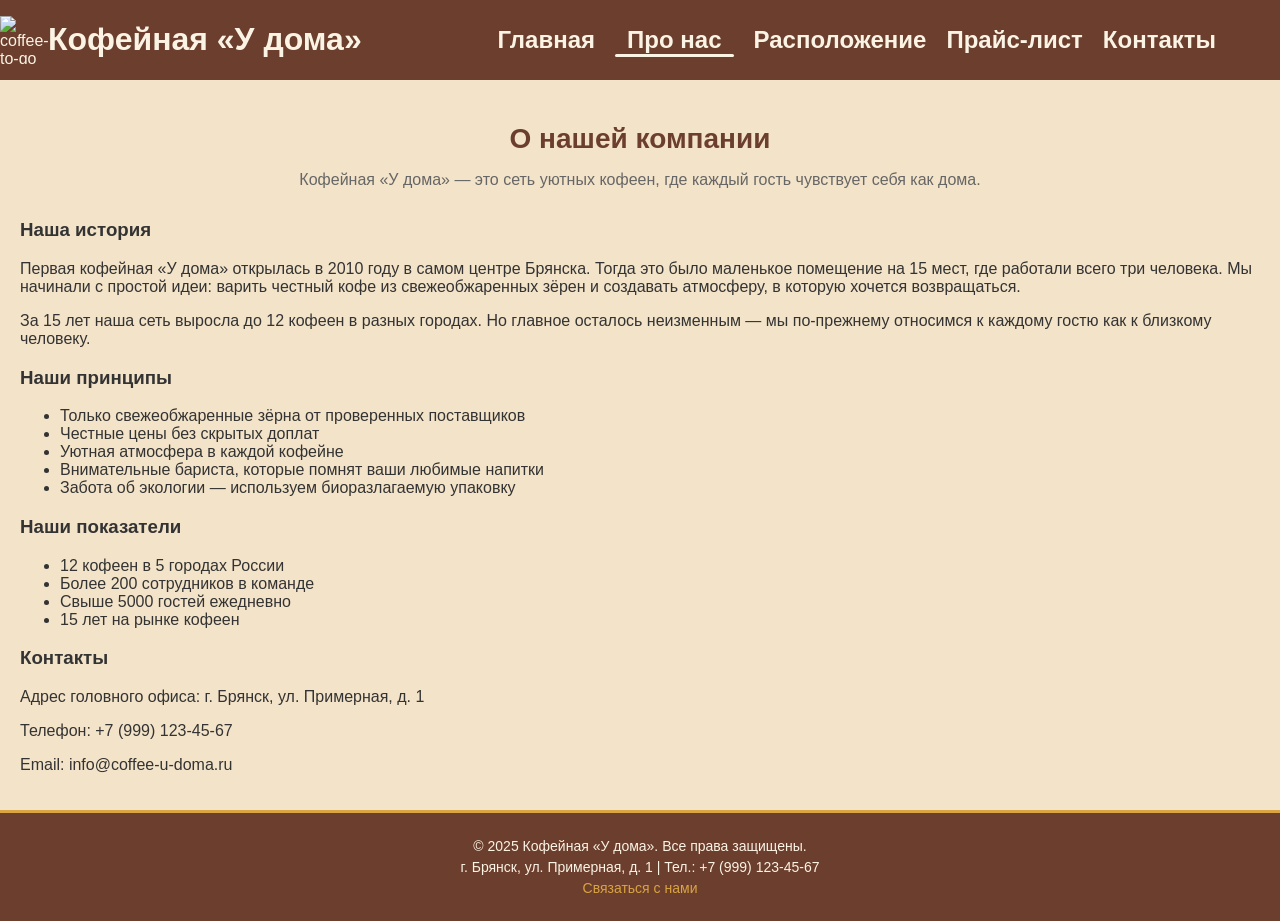
==== about.html @ 5529a6e6 "Add files via upload" ====
<!DOCTYPE html>
<html lang="ru">
<head>
    <meta charset="UTF-8">
    <meta name="viewport" content="width=device-width, initial-scale=1.0">
    <title>О компании — Кофейная «У дома»</title>
    <link rel="stylesheet" href="style.css">
</head>
<body>
    <header class="header">
        <img width="48" height="48" src="https://img.icons8.com/color/48/coffee-to-go.png" alt="coffee-to-go"/>
        <h1>Кофейная «У дома»</h1>
        <nav class="nav">
            <h2><a class="noactive-site" href="index.html">Главная</a></h2>
            <h2><a class="active-site" href="about.html">Про нас</a></h2>
            <h2><a class="noactive-site" href="location.html">Расположение</a></h2>
            <h2><a class="noactive-site" href="price.html">Прайс-лист</a></h2>
            <h2><a class="noactive-site" href="contacts.html">Контакты</a></h2>
        </nav>
    </header>

    <main>
        <section class="page-title">
            <h2>О нашей компании</h2>
            <p>Кофейная «У дома» — это сеть уютных кофеен, где каждый гость чувствует себя как дома.</p>
        </section>

        <section class="about-text">
            <h3>Наша история</h3>
            <p>Первая кофейная «У дома» открылась в 2010 году в самом центре Брянска. Тогда это было маленькое помещение на 15 мест, где работали всего три человека. Мы начинали с простой идеи: варить честный кофе из свежеобжаренных зёрен и создавать атмосферу, в которую хочется возвращаться.</p>
            <p>За 15 лет наша сеть выросла до 12 кофеен в разных городах. Но главное осталось неизменным — мы по-прежнему относимся к каждому гостю как к близкому человеку.</p>

            <h3>Наши принципы</h3>
            <ul>
                <li>Только свежеобжаренные зёрна от проверенных поставщиков</li>
                <li>Честные цены без скрытых доплат</li>
                <li>Уютная атмосфера в каждой кофейне</li>
                <li>Внимательные бариста, которые помнят ваши любимые напитки</li>
                <li>Забота об экологии — используем биоразлагаемую упаковку</li>
            </ul>

            <h3>Наши показатели</h3>
            <ul>
                <li>12 кофеен в 5 городах России</li>
                <li>Более 200 сотрудников в команде</li>
                <li>Свыше 5000 гостей ежедневно</li>
                <li>15 лет на рынке кофеен</li>
            </ul>

            <h3>Контакты</h3>
            <p>Адрес головного офиса: г. Брянск, ул. Примерная, д. 1</p>
            <p>Телефон: +7 (999) 123-45-67</p>
            <p>Email: info@coffee-u-doma.ru</p>
        </section>
    </main>

    <footer class="footer">
        <p>&copy; 2025 Кофейная «У дома». Все права защищены.</p>
        <p>г. Брянск, ул. Примерная, д. 1 | Тел.: +7 (999) 123-45-67</p>
        <p><a href="contacts.html">Связаться с нами</a></p>
    </footer>
</body>
</html>
---- style.css ----
/* === Переменные === */
:root {
    --main-color:     #6B3E2E;
    --contrast-color: #D9A441;
    --text-color:     #FBF3E4;
    --page-bg:        #F3E3C8;
    --radius:         16px;
    --shadow:         0 8px 24px rgba(107, 62, 46, 0.25);
    --border-color:   #C08A5A;
}

/* === База === */
body {
    margin: 0;
    min-height: 100vh;
    display: flex;
    flex-direction: column;
    background-color: var(--page-bg);
    font-family: Arial, sans-serif;
    color: #333;
}

body::before {
    content: "";
    position: fixed;
    inset: 0;
    background: url("https://img.icons8.ru/?size=100&id=12860&format=png&color=000000") repeat;
    background-size: 100px 100px;
    transform: rotate(34deg) scale(1.5);
    opacity: 0.1;
    pointer-events: none;
    z-index: -1;
}

a {
    text-decoration: none;
    color: inherit;
}

/* === Шапка === */
.header {
    display: flex;
    align-items: center;
    background-color: var(--main-color);
    color: var(--text-color);
}

.nav {
    display: flex;
    gap: 20px;
    margin-left: auto;
    margin-right: 5%;
}

.active-site {
    position: relative;
    padding: 4px 12px;
}

.active-site::after {
    content: "";
    position: absolute;
    left: 0; right: 0; bottom: 0;
    height: 3px;
    background-color: currentColor;
    border-radius: 3px;
}

/* === Основной блок === */
main {
    flex: 1;
    width: 100%;
    padding: 20px;
    box-sizing: border-box;
}

.box {
    width: 50%;
    height: 400px;
    margin: 20px auto 0;
    padding: 25px;
    box-sizing: border-box;

    display: flex;
    flex-direction: column;
    justify-content: flex-end;

    color: var(--text-color);
    background: linear-gradient(to top, rgba(0,0,0,.85), rgba(0,0,0,.4) 50%, rgba(0,0,0,0)),
                url(https://encrypted-tbn0.gstatic.com/images?q=tbn:ANd9GcQtSQP_rKgx7RVVCAmzwNhcE2Gp5rq0JumCdGKiSaZjBTiq6kCOpYZE4lc&s=10) center/cover no-repeat;

    border: 2px solid var(--contrast-color);
    border-radius: 12px;
    box-shadow: 0 4px 8px rgba(0, 0, 0, 0.2);
}

.box h2 {
    margin: 0 0 10px;
    font-size: 28px;
    text-shadow: 0 2px 6px rgba(0,0,0,.6);
}

.box p {
    margin: 0;
    font-size: 16px;
    line-height: 1.5;
    text-shadow: 0 1px 4px rgba(0,0,0,.6);
}

/* === Три блока === */
.row-plus {
    display: flex;
    justify-content: space-evenly;
    align-items: center;
    margin-top: 20px;
    padding: 40px 0;
    background-color: var(--main-color);
    color: var(--text-color);
    border-radius: 10px;
}

.box-plus {
    padding: 20px;
    border: 2px solid var(--border-color);
    border-radius: 10px;
}

/* === Подвал === */
.footer {
    margin-top: auto;
    padding: 20px;
    text-align: center;
    background-color: var(--main-color);
    color: var(--text-color);
    border-top: 3px solid var(--contrast-color);
}

.footer p {
    margin: 5px 0;
    font-size: 14px;
}

.footer a {
    color: var(--contrast-color);
}

.footer a:hover {
    text-decoration: underline;
}

/* === Страница «Расположение» === */
.page-title {
    text-align: center;
    margin-bottom: 30px;
}

.page-title h2 {
    color: var(--main-color);
    font-size: 28px;
    margin-bottom: 10px;
}

.page-title p {
    color: #666;
}

.location-info {
    display: flex;
    flex-wrap: wrap;
    gap: 20px;
    margin: 0 auto 40px;   
    width: 60%;
}

.info-card {
    flex: 1;
    min-width: 220px;
    padding: 20px;
    background-color: #fff;
    border: 1px solid var(--border-color);
    border-radius: var(--radius);
    box-shadow: var(--shadow);
}

.info-card h3 {
    margin: 0 0 10px;
    color: var(--main-color);
    font-size: 18px;
}

.info-card p {
    margin: 5px 0;
    font-size: 15px;
}

.map-section {
    margin-bottom: 40px;
    text-align: center;
}

.map-section h2 {
    color: var(--main-color);
    margin-bottom: 20px;
}

.map-section iframe {
    display: block;
    width: 100%;
    max-width: 800px;
    margin: 0 auto;
    border: 2px solid var(--border-color);
    border-radius: var(--radius);
    box-shadow: var(--shadow);
}

/* === Телефон === */
@media (max-width: 768px) {
    .header {
        flex-wrap: wrap;
        justify-content: center;
        padding: 10px;
    }

    .nav {
        margin: 10px 0 0;
        gap: 12px;
        flex-wrap: wrap;
        justify-content: center;
    }

    .nav h2 {
        font-size: 16px;
    }
}
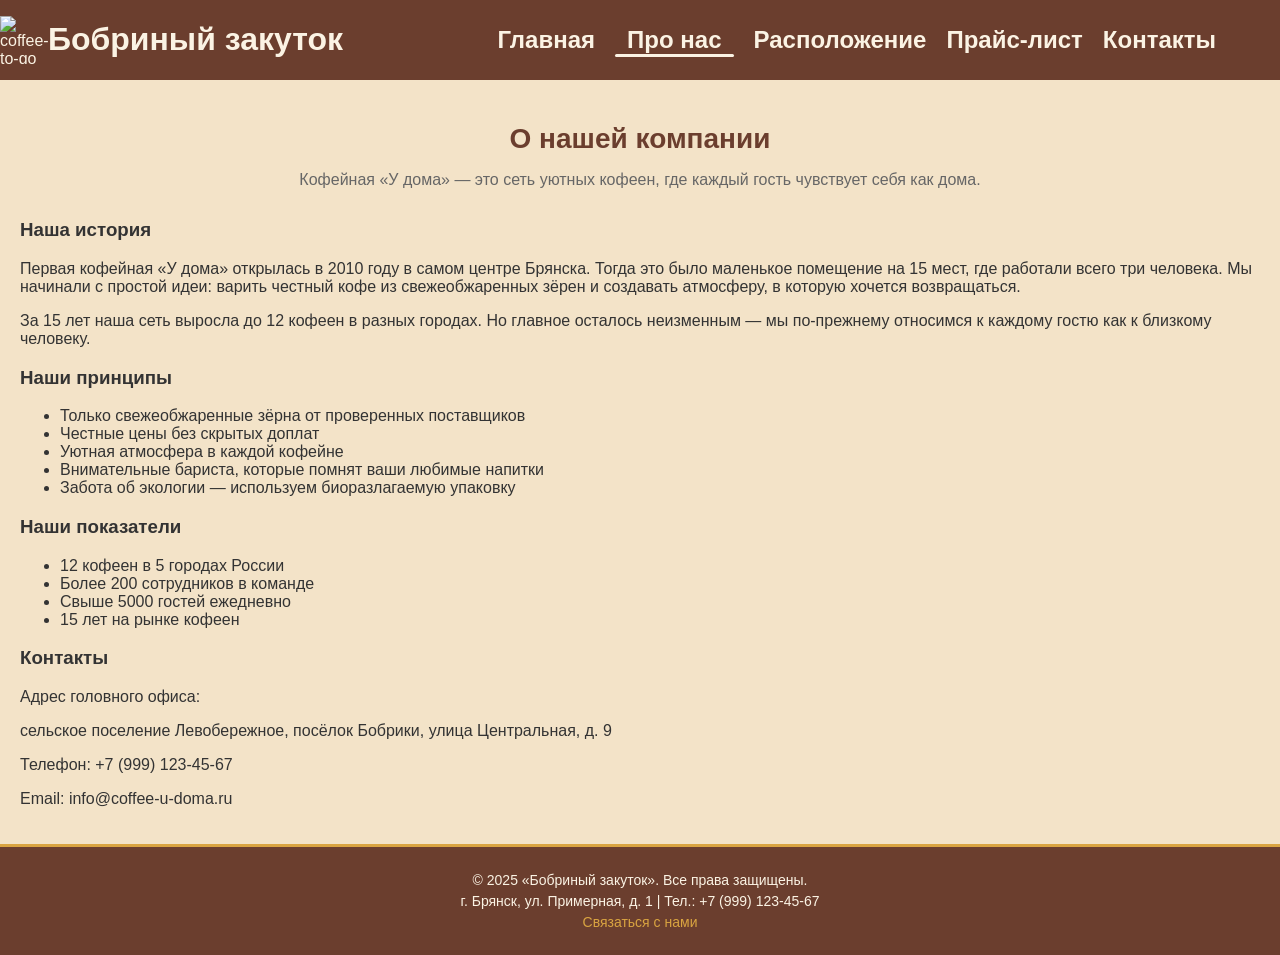
==== commit 2e732618: "Add files via upload" ====
--- a/about.html
+++ b/about.html
@@ -3,13 +3,13 @@
 <head>
     <meta charset="UTF-8">
     <meta name="viewport" content="width=device-width, initial-scale=1.0">
-    <title>О компании — Кофейная «У дома»</title>
+    <title>Про нас</title>
     <link rel="stylesheet" href="style.css">
 </head>
 <body>
     <header class="header">
         <img width="48" height="48" src="https://img.icons8.com/color/48/coffee-to-go.png" alt="coffee-to-go"/>
-        <h1>Кофейная «У дома»</h1>
+        <h1>Бобриный закуток</h1>
         <nav class="nav">
             <h2><a class="noactive-site" href="index.html">Главная</a></h2>
             <h2><a class="active-site" href="about.html">Про нас</a></h2>
@@ -48,14 +48,15 @@
             </ul>
 
             <h3>Контакты</h3>
-            <p>Адрес головного офиса: г. Брянск, ул. Примерная, д. 1</p>
+            <p>Адрес головного офиса:</p>
+            <p>сельское поселение Левобережное, посёлок Бобрики, улица Центральная, д. 9 </p>
             <p>Телефон: +7 (999) 123-45-67</p>
             <p>Email: info@coffee-u-doma.ru</p>
         </section>
     </main>
 
     <footer class="footer">
-        <p>&copy; 2025 Кофейная «У дома». Все права защищены.</p>
+        <p>&copy; 2025 «Бобриный закуток». Все права защищены.</p>
         <p>г. Брянск, ул. Примерная, д. 1 | Тел.: +7 (999) 123-45-67</p>
         <p><a href="contacts.html">Связаться с нами</a></p>
     </footer>
--- a/style.css
+++ b/style.css
@@ -1,4 +1,4 @@
-/* === Переменные === */
+
 :root {
     --main-color:     #6B3E2E;
     --contrast-color: #D9A441;
@@ -9,7 +9,8 @@
     --border-color:   #C08A5A;
 }
 
-/* === База === */
+
+/* это БАААААЗА */
 body {
     margin: 0;
     min-height: 100vh;
@@ -20,13 +21,14 @@
     color: #333;
 }
 
+/* Фоновый узор */
 body::before {
     content: "";
     position: fixed;
     inset: 0;
     background: url("https://img.icons8.ru/?size=100&id=12860&format=png&color=000000") repeat;
     background-size: 100px 100px;
-    transform: rotate(34deg) scale(1.5);
+    transform: rotate(35deg) scale(1.5);
     opacity: 0.1;
     pointer-events: none;
     z-index: -1;
@@ -37,7 +39,8 @@
     color: inherit;
 }
 
-/* === Шапка === */
+
+/* шапка */
 .header {
     display: flex;
     align-items: center;
@@ -52,6 +55,7 @@
     margin-right: 5%;
 }
 
+/* Активный пункт меню */
 .active-site {
     position: relative;
     padding: 4px 12px;
@@ -60,13 +64,40 @@
 .active-site::after {
     content: "";
     position: absolute;
-    left: 0; right: 0; bottom: 0;
+    left: 0;
+    right: 0;
+    bottom: 0;
     height: 3px;
     background-color: currentColor;
     border-radius: 3px;
 }
 
-/* === Основной блок === */
+
+/* нижняя часть*/
+.footer {
+    margin-top: auto;
+    padding: 20px;
+    text-align: center;
+    background-color: var(--main-color);
+    color: var(--text-color);
+    border-top: 3px solid var(--contrast-color);
+}
+
+.footer p {
+    margin: 5px 0;
+    font-size: 14px;
+}
+
+.footer a {
+    color: var(--contrast-color);
+}
+
+.footer a:hover {
+    text-decoration: underline;
+}
+
+
+/* основной контейнер */
 main {
     flex: 1;
     width: 100%;
@@ -74,6 +105,29 @@
     box-sizing: border-box;
 }
 
+
+/* ============================================================
+   6. КОМПОНЕНТЫ ВНУТРИ MAIN
+   ============================================================ */
+
+/* --- 6.1. Заголовок страницы (используется на всех страницах) --- */
+.page-title {
+    text-align: center;
+    margin-bottom: 30px;
+}
+
+.page-title h2 {
+    color: var(--main-color);
+    font-size: 28px;
+    margin-bottom: 10px;
+}
+
+.page-title p {
+    color: #666;
+}
+
+
+/* --- 6.2. Главная страница: большой блок с фото --- */
 .box {
     width: 50%;
     height: 400px;
@@ -86,7 +140,7 @@
     justify-content: flex-end;
 
     color: var(--text-color);
-    background: linear-gradient(to top, rgba(0,0,0,.85), rgba(0,0,0,.4) 50%, rgba(0,0,0,0)),
+    background: linear-gradient(to top, rgba(0, 0, 0, .85), rgba(0, 0, 0, .4) 50%, rgba(0, 0, 0, 0)),
                 url(https://encrypted-tbn0.gstatic.com/images?q=tbn:ANd9GcQtSQP_rKgx7RVVCAmzwNhcE2Gp5rq0JumCdGKiSaZjBTiq6kCOpYZE4lc&s=10) center/cover no-repeat;
 
     border: 2px solid var(--contrast-color);
@@ -97,17 +151,18 @@
 .box h2 {
     margin: 0 0 10px;
     font-size: 28px;
-    text-shadow: 0 2px 6px rgba(0,0,0,.6);
+    text-shadow: 0 2px 6px rgba(0, 0, 0, .6);
 }
 
 .box p {
     margin: 0;
     font-size: 16px;
     line-height: 1.5;
-    text-shadow: 0 1px 4px rgba(0,0,0,.6);
-}
-
-/* === Три блока === */
+    text-shadow: 0 1px 4px rgba(0, 0, 0, .6);
+}
+
+
+/* --- 6.3. Главная страница: три блока с преимуществами --- */
 .row-plus {
     display: flex;
     justify-content: space-evenly;
@@ -125,50 +180,13 @@
     border-radius: 10px;
 }
 
-/* === Подвал === */
-.footer {
-    margin-top: auto;
-    padding: 20px;
-    text-align: center;
-    background-color: var(--main-color);
-    color: var(--text-color);
-    border-top: 3px solid var(--contrast-color);
-}
-
-.footer p {
-    margin: 5px 0;
-    font-size: 14px;
-}
-
-.footer a {
-    color: var(--contrast-color);
-}
-
-.footer a:hover {
-    text-decoration: underline;
-}
-
-/* === Страница «Расположение» === */
-.page-title {
-    text-align: center;
-    margin-bottom: 30px;
-}
-
-.page-title h2 {
-    color: var(--main-color);
-    font-size: 28px;
-    margin-bottom: 10px;
-}
-
-.page-title p {
-    color: #666;
-}
-
+
+/* --- 6.4. Страница «Расположение» и «Контакты»: карточки --- */
 .location-info {
     display: flex;
     flex-wrap: wrap;
     gap: 20px;
-    margin: 0 auto 40px;   
+    margin: 0 auto 40px;
     width: 60%;
 }
 
@@ -193,6 +211,8 @@
     font-size: 15px;
 }
 
+
+/* --- 6.5. Карта (Яндекс.Карты) --- */
 .map-section {
     margin-bottom: 40px;
     text-align: center;
@@ -213,7 +233,131 @@
     box-shadow: var(--shadow);
 }
 
-/* === Телефон === */
+
+/* --- 6.6. Форма обратной связи (страница «Контакты») --- */
+.contact-form {
+    width: 50%;
+    margin: 0 auto 40px;
+    padding: 25px;
+    background-color: #fff;
+    border: 1px solid var(--border-color);
+    border-radius: var(--radius);
+    box-shadow: var(--shadow);
+}
+
+.contact-form label {
+    font-weight: bold;
+    color: var(--main-color);
+}
+
+.contact-form input,
+.contact-form textarea {
+    width: 100%;
+    padding: 10px;
+    margin-top: 5px;
+    box-sizing: border-box;
+    border: 1px solid var(--border-color);
+    border-radius: 8px;
+    font-family: inherit;
+    font-size: 15px;
+}
+
+.contact-form input:focus,
+.contact-form textarea:focus {
+    outline: none;
+    border-color: var(--contrast-color);
+}
+
+.contact-form button {
+    padding: 10px 25px;
+    background-color: var(--main-color);
+    color: var(--text-color);
+    border: none;
+    border-radius: 8px;
+    font-size: 16px;
+    cursor: pointer;
+}
+
+.contact-form button:hover {
+    background-color: var(--contrast-color);
+    color: var(--main-color);
+}
+
+
+/* --- 6.7. Страница «Прайс-лист»: категории товаров --- */
+.price-category {
+    width: 80%;
+    margin: 0 auto 40px;
+    padding: 25px;
+    background-color: #fff;
+    border: 1px solid var(--border-color);
+    border-radius: var(--radius);
+    box-shadow: var(--shadow);
+}
+
+.price-category h2 {
+    color: var(--main-color);
+    font-size: 24px;
+    text-align: center;
+    margin: 0 0 25px;
+    padding-bottom: 15px;
+    border-bottom: 2px solid var(--contrast-color);
+}
+
+/* --- 6.8. Карточки товаров (идут в ряд) --- */
+.price-list {
+    display: flex;
+    flex-wrap: wrap;
+    justify-content: center;
+    gap: 20px;
+}
+
+.price-item {
+    width: 200px;
+    padding: 15px;
+    background-color: var(--page-bg);
+    border: 1px solid var(--border-color);
+    border-radius: 12px;
+    text-align: center;
+}
+
+.price-item img {
+    width: 100%;
+    height: 120px;
+    object-fit: cover;
+    border-radius: 8px;
+    background-color: #ddd;
+}
+
+.price-item h3 {
+    color: var(--main-color);
+    font-size: 16px;
+    margin: 10px 0 5px;
+}
+
+.price-item p {
+    color: #666;
+    font-size: 15px;
+    font-weight: bold;
+    margin: 5px 0 10px;
+}
+
+.price-item button {
+    padding: 8px 20px;
+    background-color: var(--main-color);
+    color: var(--text-color);
+    border: none;
+    border-radius: 8px;
+    font-size: 14px;
+    cursor: pointer;
+}
+
+.price-item button:hover {
+    background-color: var(--contrast-color);
+    color: var(--main-color);
+}
+
+
 @media (max-width: 768px) {
     .header {
         flex-wrap: wrap;
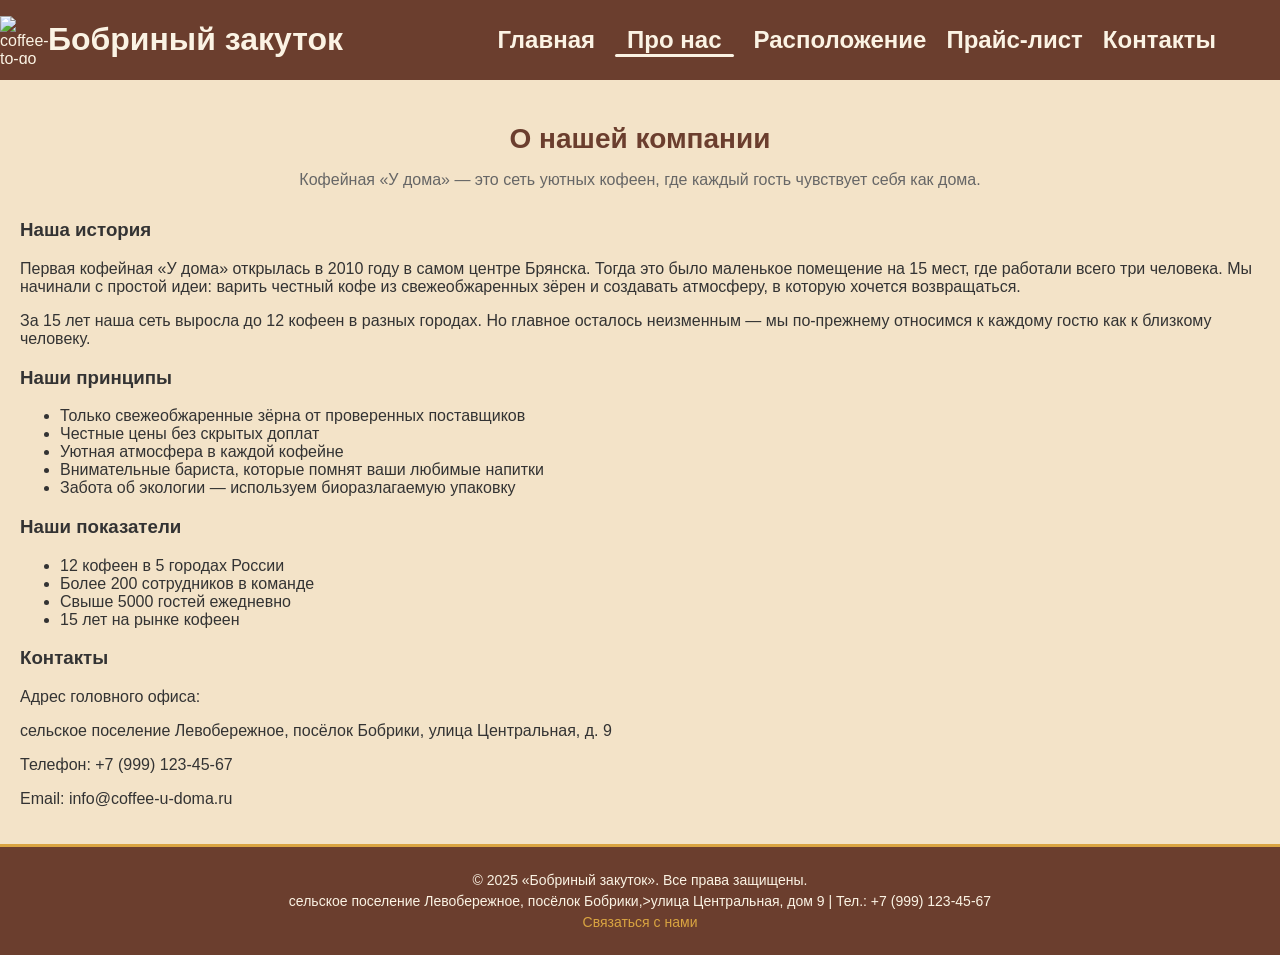
==== commit 9f8a1cae: "Исправлен адрес" ====
--- a/about.html
+++ b/about.html
@@ -57,7 +57,7 @@
 
     <footer class="footer">
         <p>&copy; 2025 «Бобриный закуток». Все права защищены.</p>
-        <p>г. Брянск, ул. Примерная, д. 1 | Тел.: +7 (999) 123-45-67</p>
+        <p>сельское поселение Левобережное, посёлок Бобрики,>улица Центральная, дом 9 | Тел.: +7 (999) 123-45-67</p>
         <p><a href="contacts.html">Связаться с нами</a></p>
     </footer>
 </body>
